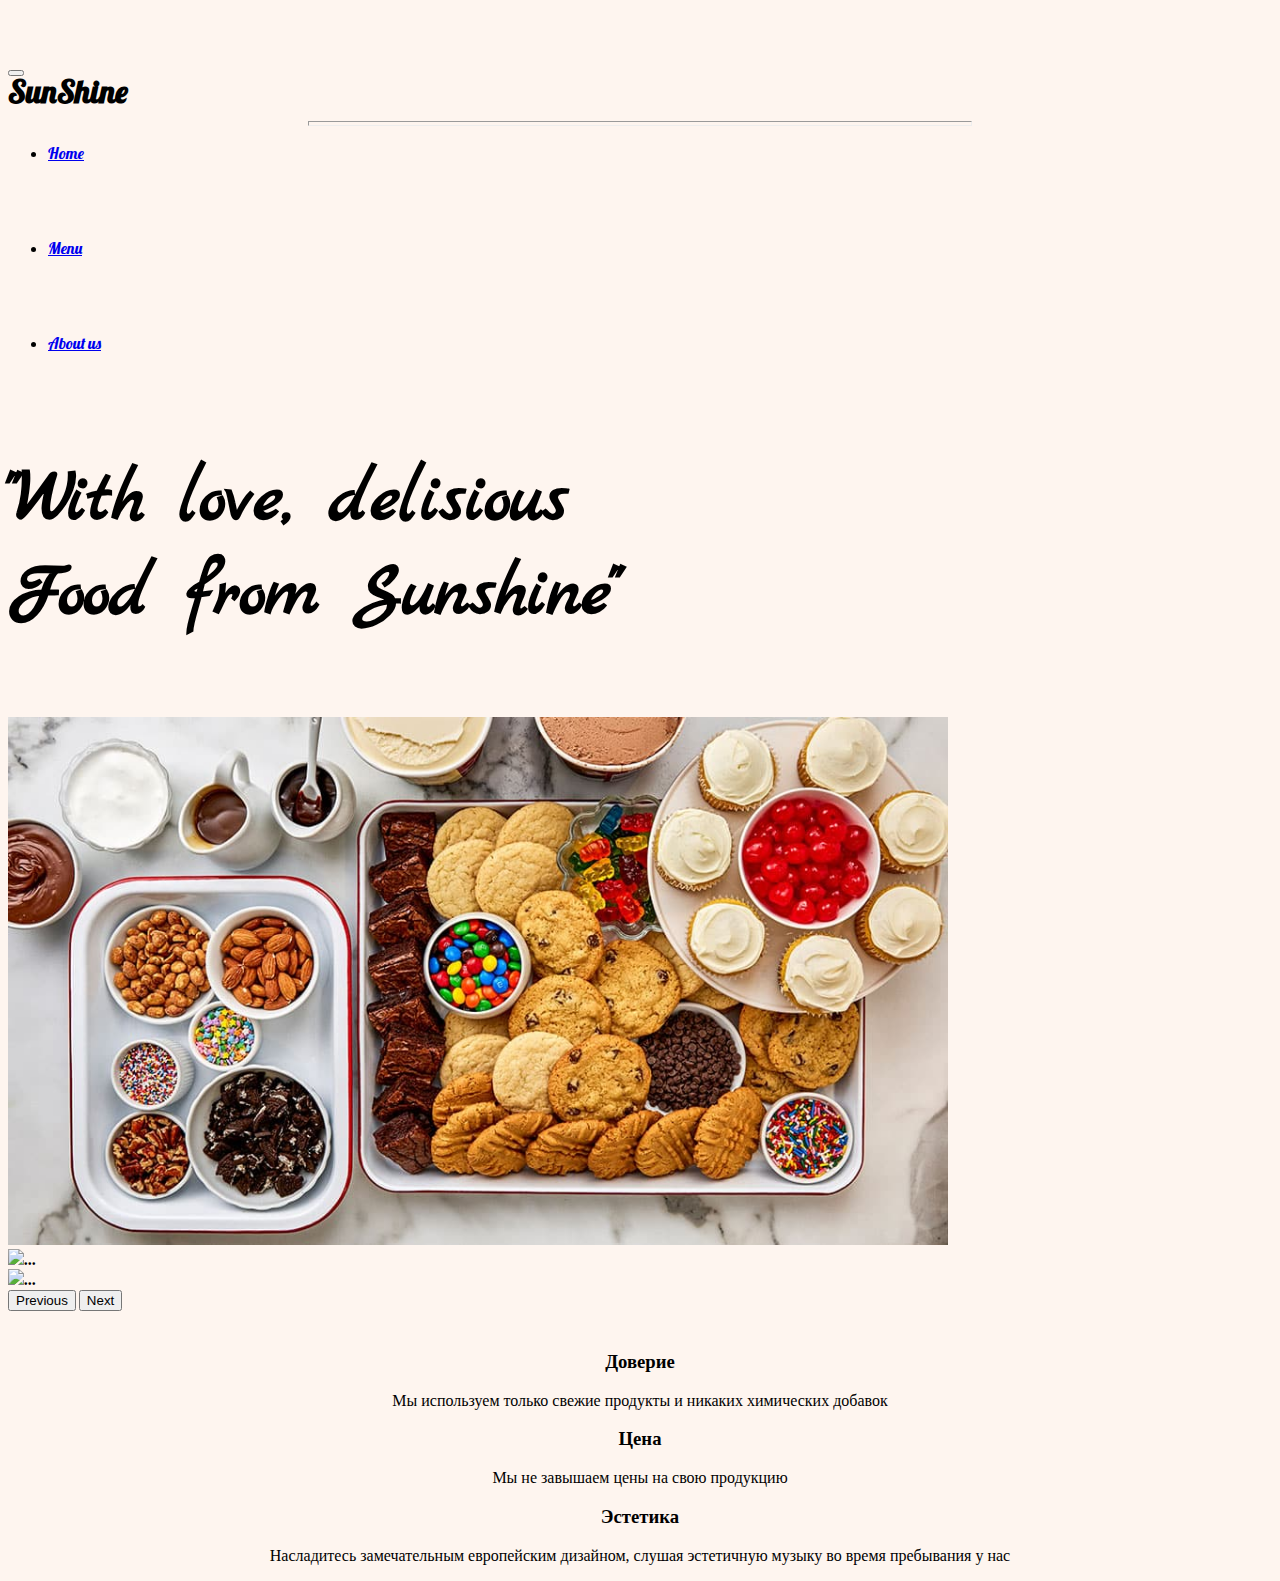
==== index.html @ 18f0d051 "Add files via upload" ====
<!DOCTYPE html>
<html>

<head>
  <meta charset="UTF-8">
  <title>SunShine</title>
  <!-- Fonts -->
  <link rel="preconnect" href="https://fonts.googleapis.com">
  <link rel="preconnect" href="https://fonts.gstatic.com" crossorigin>
  <link href="https://fonts.googleapis.com/css2?family=Allura&family=Lobster&family=Marck+Script&family=The+Nautigal:wght@700&display=swap" rel="stylesheet">
  <!-- bootstrap -->
  <link href="https://cdn.jsdelivr.net/npm/bootstrap@5.1.3/dist/css/bootstrap.min.css" rel="stylesheet" integrity="sha384-1BmE4kWBq78iYhFldvKuhfTAU6auU8tT94WrHftjDbrCEXSU1oBoqyl2QvZ6jIW3" crossorigin="anonymous">
  <!-- css -->
  <link rel="stylesheet" href="css/styles.css">

</head>

<body>
  <div class="">
    <h1 class="text-center visible-xs-block hidden-xs text1">SunShine</h1>
  </div>
  <hr>
  <nav class="navbar navbar-expand-md navbar-light bg-faded">
    <button class="navbar-toggler" type="button" data-toggle="collapse" data-target="#collapsibleNavbar">
      <span class="navbar-toggler-icon"></span>
    </button>
    <div class="collapse navbar-collapse" id="collapsibleNavbar">
      <ul class="navbar-nav mx-auto">
        <li class="nav-item active text-center">
          <a class="nav-link" href="index.html">Home</a>
        </li>
        <li class="nav-item text-center">
          <a class="nav-link" href="menu.html">Menu</a>
        </li>
        <li class="nav-item text-center">
          <a class="nav-link" href="about.html">About us</a>
        </li>
      </ul>
    </div>
  </nav>
<h1 class="text-center visible-xs-block hidden-xs text2">"With love, delisious <br>Food from Sunshine"</h1>

  <div id="carouselExampleControls" class="carousel slide text-center" data-bs-ride="carousel">
  <div class="carousel-inner">
    <div class="carousel-item active">
      <img src="test/dessert-bar_01.jpg" class="d-block w-100" alt="...">
    </div>
    <div class="carousel-item">
      <img src="istockphoto-1095897096-612x612" class="d-block w-100" alt="...">
    </div>
    <div class="carousel-item">
      <img src="tphoto_346578" class="d-block w-100" alt="...">
    </div>
  </div>
  <button class="carousel-control-prev" type="button" data-bs-target="#carouselExampleControls" data-bs-slide="prev">
    <span class="carousel-control-prev-icon" aria-hidden="true"></span>
    <span class="visually-hidden">Previous</span>
  </button>
  <button class="carousel-control-next" type="button" data-bs-target="#carouselExampleControls" data-bs-slide="next">
    <span class="carousel-control-next-icon" aria-hidden="true"></span>
    <span class="visually-hidden">Next</span>
  </button>
</div>

  <section id="features">

  <div class="row" align="center">

    <div class="feature-box col-lg-4">
<i class="far fa-check-circle fa-3x icon"></i>
      <h3> Доверие </h3>
      <p> Мы используем только свежие продукты и никаких химических добавок</p>
    </div>

    <div class="feature-box col-lg-4">
<i class="fas fa-tenge fa-3x icon"></i>
      <h3>Цена</h3>
        <p>Мы не завышаем цены на свою продукцию</p>
    </div>
    <div class="feature-box col-lg-4">
<i class="far fa-dot-circle fa-3x icon"></i>
      <h3>Эстетика</h3>
      <p>Насладитесь замечательным европейским дизайном, слушая эстетичную музыку во время пребывания у нас</p>
    </div>
</div>

</section>
</body>

</html>
---- css/styles.css ----
body {
  background-color: #fef5ef;
}
section{
  margin-top: 40px;
}

 .carousel >img {
  position: absolute;
  top: 0;
  left: 0;
  max-width: 940px;
  height: auto;
}

.carousel-inner img {
margin: auto;
}
hr {
    margin-left: 300px;
    margin-right: 300px;
    margin-top: -15px;
    border-width: thin;
    height: 3px;
  }
.img2{
  width: 240px;
}
.text-center
{
  padding-top: 50px;
  margin-bottom: 25px;
  font-family: 'Lobster', cursive;
}
.navbar{
    margin-top: -75px;
}
img{
  margin-top: 20px;
  width: 940px;
  height: auto;
}
.thumbnail {
    border: 0 none;
    box-shadow: none;
}
.text2
{
  font-size:75px;
  /* font-family: 'The Nautigal', cursive; */
  /* font-family: 'Allura', cursive; */
  font-family: 'Marck Script', cursive;
}
@media (max-width:720px){
    .text2{
      font-size:40px;
    }
}
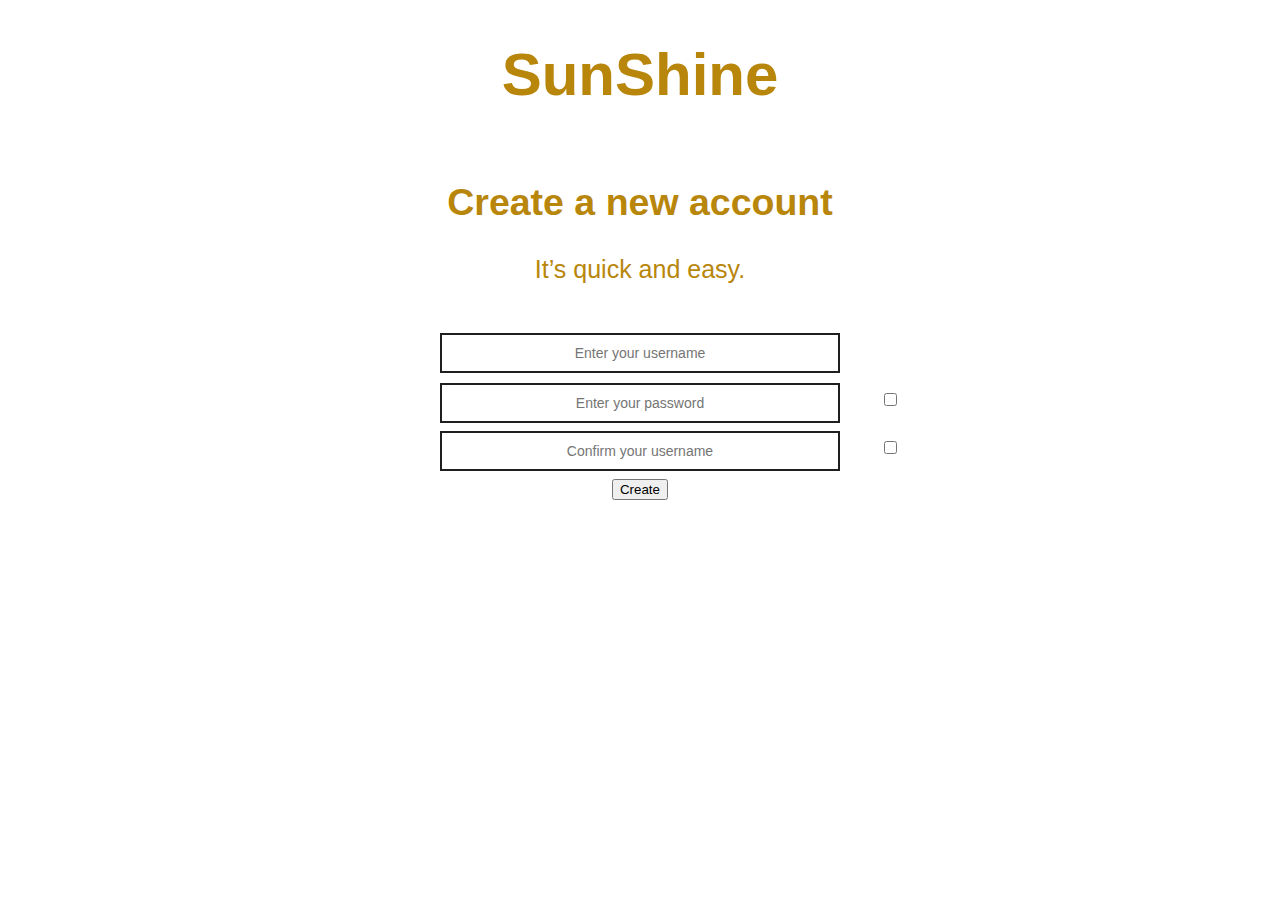
==== commit 49d44340: "Add files via upload" ====
--- a/index.html
+++ b/index.html
@@ -1,90 +1,31 @@
 <!DOCTYPE html>
 <html>
+<head>
+  <link rel="stylesheet" href="styles.css">
+</head>
+<body>
+<div class="SunShine"> <h1> SunShine</h1></div>
+<div class="box1"><h2>Create a new account</h2>
 
-<head>
-  <meta charset="UTF-8">
-  <title>SunShine</title>
-  <!-- Fonts -->
-  <link rel="preconnect" href="https://fonts.googleapis.com">
-  <link rel="preconnect" href="https://fonts.gstatic.com" crossorigin>
-  <link href="https://fonts.googleapis.com/css2?family=Allura&family=Lobster&family=Marck+Script&family=The+Nautigal:wght@700&display=swap" rel="stylesheet">
-  <!-- bootstrap -->
-  <link href="https://cdn.jsdelivr.net/npm/bootstrap@5.1.3/dist/css/bootstrap.min.css" rel="stylesheet" integrity="sha384-1BmE4kWBq78iYhFldvKuhfTAU6auU8tT94WrHftjDbrCEXSU1oBoqyl2QvZ6jIW3" crossorigin="anonymous">
-  <!-- css -->
-  <link rel="stylesheet" href="css/styles.css">
+<p>It’s quick and easy.</p>
+<h3></h3>
+<form><div class="hola">
+<div id="nameInput">
+<input id="username" placeholder="Enter your username">
+</div>
+<div id="passwordInput">
+  <input type="password" id="password" placeholder="Enter your password">
+</div>
+<div class="show1"><input type="checkbox" onclick="myFunction()"></div>
+<div id="passwordconfrim">
+  <input class="hah"type="password" id="password2" placeholder="Confirm your username">
+</div>
+<div class="show2"><input type="checkbox" onclick="myFun()"></div>
+<button class="hah"type="button" onclick="create()">Create</button>
+</div></form>
+<p id="demo"></p>
+<script src="index.js"></script>
 
-</head>
-
-<body>
-  <div class="">
-    <h1 class="text-center visible-xs-block hidden-xs text1">SunShine</h1>
-  </div>
-  <hr>
-  <nav class="navbar navbar-expand-md navbar-light bg-faded">
-    <button class="navbar-toggler" type="button" data-toggle="collapse" data-target="#collapsibleNavbar">
-      <span class="navbar-toggler-icon"></span>
-    </button>
-    <div class="collapse navbar-collapse" id="collapsibleNavbar">
-      <ul class="navbar-nav mx-auto">
-        <li class="nav-item active text-center">
-          <a class="nav-link" href="index.html">Home</a>
-        </li>
-        <li class="nav-item text-center">
-          <a class="nav-link" href="menu.html">Menu</a>
-        </li>
-        <li class="nav-item text-center">
-          <a class="nav-link" href="about.html">About us</a>
-        </li>
-      </ul>
-    </div>
-  </nav>
-<h1 class="text-center visible-xs-block hidden-xs text2">"With love, delisious <br>Food from Sunshine"</h1>
-
-  <div id="carouselExampleControls" class="carousel slide text-center" data-bs-ride="carousel">
-  <div class="carousel-inner">
-    <div class="carousel-item active">
-      <img src="test/dessert-bar_01.jpg" class="d-block w-100" alt="...">
-    </div>
-    <div class="carousel-item">
-      <img src="istockphoto-1095897096-612x612" class="d-block w-100" alt="...">
-    </div>
-    <div class="carousel-item">
-      <img src="tphoto_346578" class="d-block w-100" alt="...">
-    </div>
-  </div>
-  <button class="carousel-control-prev" type="button" data-bs-target="#carouselExampleControls" data-bs-slide="prev">
-    <span class="carousel-control-prev-icon" aria-hidden="true"></span>
-    <span class="visually-hidden">Previous</span>
-  </button>
-  <button class="carousel-control-next" type="button" data-bs-target="#carouselExampleControls" data-bs-slide="next">
-    <span class="carousel-control-next-icon" aria-hidden="true"></span>
-    <span class="visually-hidden">Next</span>
-  </button>
 </div>
-
-  <section id="features">
-
-  <div class="row" align="center">
-
-    <div class="feature-box col-lg-4">
-<i class="far fa-check-circle fa-3x icon"></i>
-      <h3> Доверие </h3>
-      <p> Мы используем только свежие продукты и никаких химических добавок</p>
-    </div>
-
-    <div class="feature-box col-lg-4">
-<i class="fas fa-tenge fa-3x icon"></i>
-      <h3>Цена</h3>
-        <p>Мы не завышаем цены на свою продукцию</p>
-    </div>
-    <div class="feature-box col-lg-4">
-<i class="far fa-dot-circle fa-3x icon"></i>
-      <h3>Эстетика</h3>
-      <p>Насладитесь замечательным европейским дизайном, слушая эстетичную музыку во время пребывания у нас</p>
-    </div>
-</div>
-
-</section>
 </body>
-
 </html>
--- a/styles.css
+++ b/styles.css
@@ -0,0 +1,52 @@
+.SunShine{
+  color: #B8860B;
+  text-align: center;
+  font-size: 30px;
+  font-family: sans-serif;
+}
+.box1{
+  color: #B8860B;
+    text-align: center;
+  font-size: 25px;
+  font-family: sans-serif;
+   overflow: hidden;
+}
+.body {
+    text-align: center;
+}
+
+.button {
+    background-color: #898F9C;
+    outline: none;
+
+}
+
+
+
+input {
+    width: 30%;
+    padding: 10px 14px;
+    border: 2px solid #201f1d;
+    margin-bottom: 10px;
+    outline: none;
+    font-size: 14px;
+    text-align: center;
+}
+
+
+form {
+    background-color: #fff;
+    padding: 20px;
+
+}
+.show1{
+  margin-left: 500px;
+  margin-top: -50px;
+}
+.show2{
+      margin-left: 500px;
+      margin-top: -50px;
+}
+.hah{
+  margin-top: 15px;  
+}
